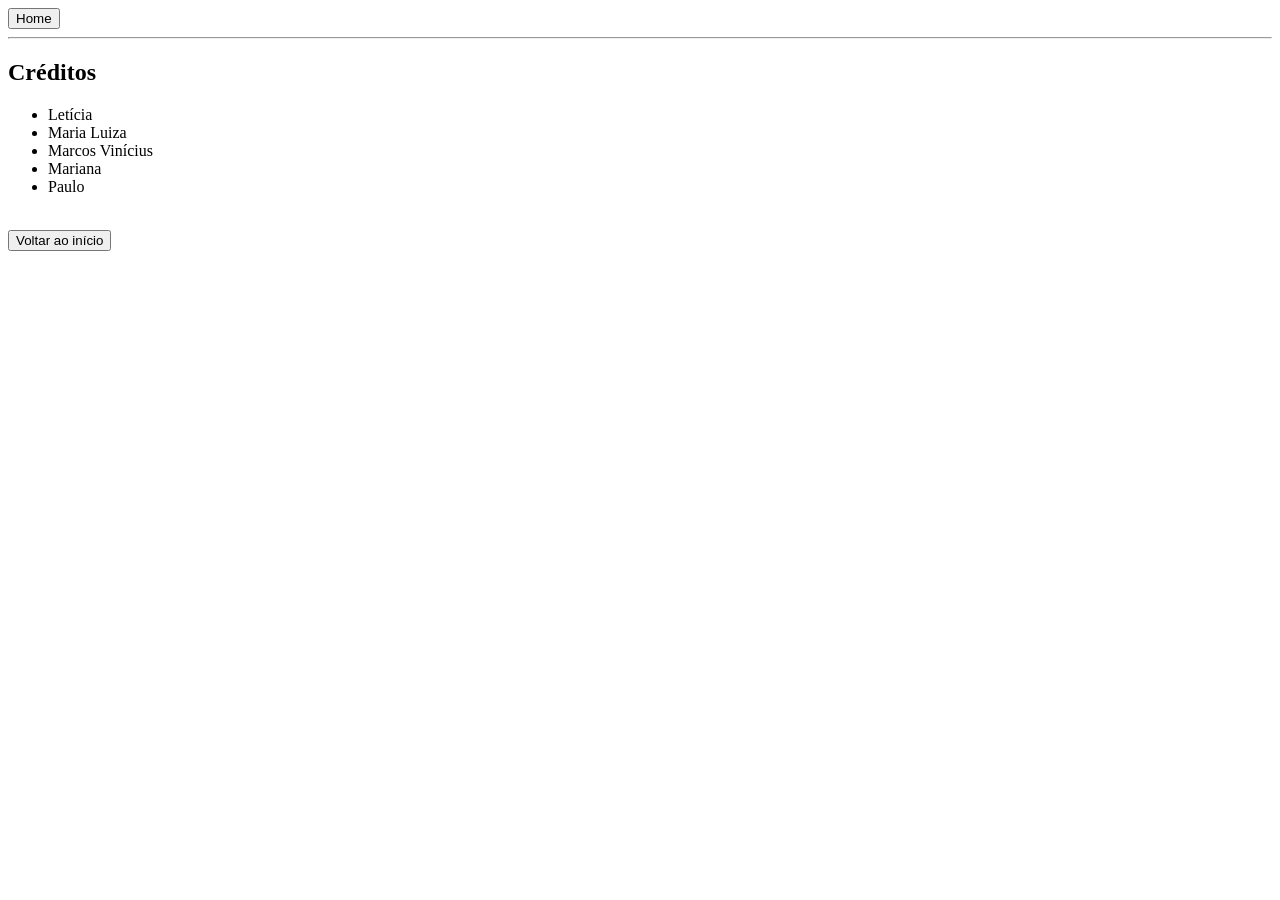
==== Quiz/html/creditos.html @ 0beb7e80 "Adiciona paginas html Adiciona paginas html" ====
<!DOCTYPE html>
<html lang="pt-br">
<head>
    <meta charset="UTF-8">
    <title>Créditos</title>
</head>
<body>

    <div>
        <a href="index.html">
            <button>Home</button>
        </a>

    </div>

    <hr>
    <h2>Créditos</h2>

    <ul>
        <li>Letícia</li>
        <li>Maria Luiza</li>
        <li>Marcos Vinícius</li>
        <li>Mariana</li>
        <li>Paulo</li>
    </ul>

    <br>

    <a href="index.html">
        <button>Voltar ao início</button>
    </a>

</body>
</html>
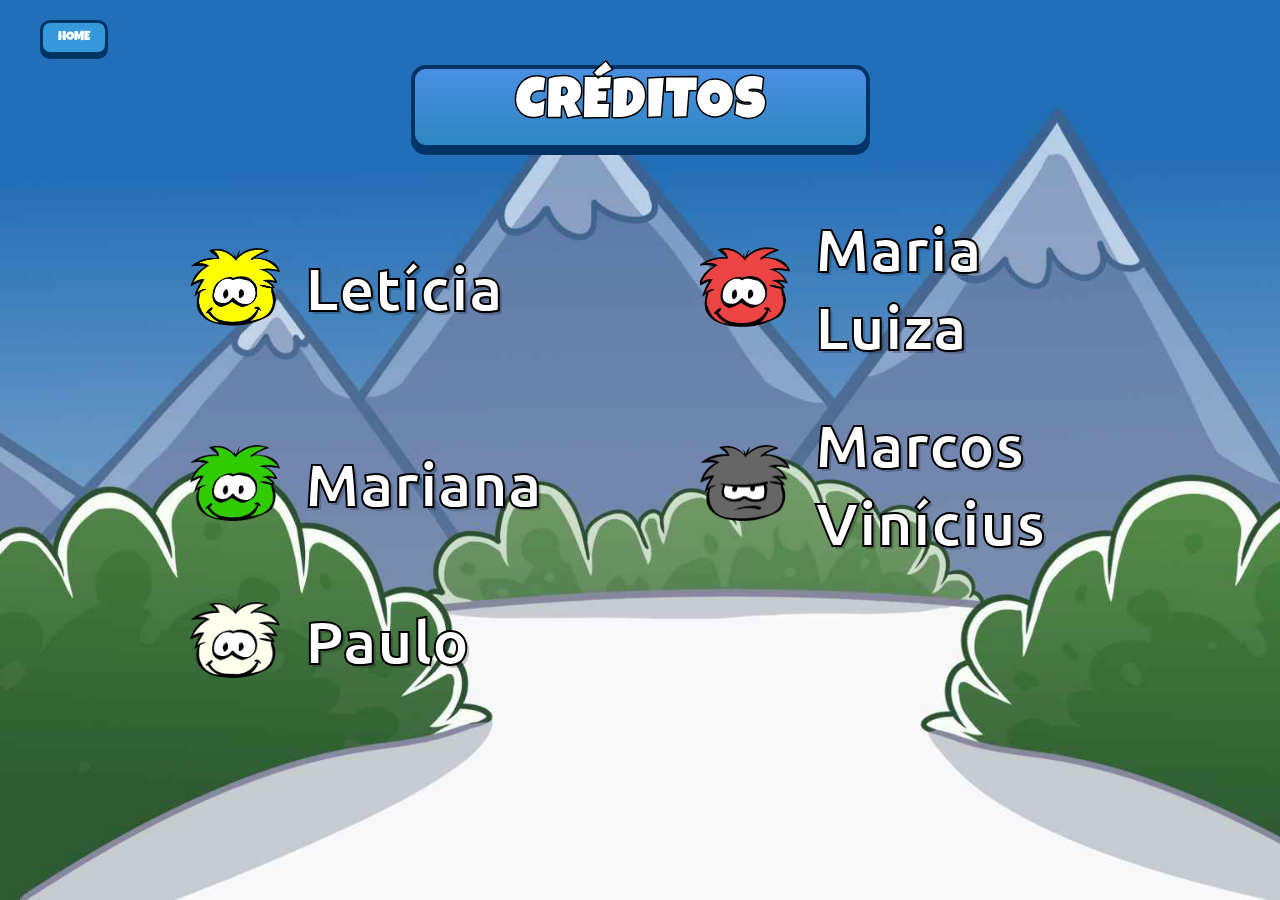
==== commit 742dbc70: "Estilização das páginas (CSS)." ====
--- a/Quiz/html/creditos.html
+++ b/Quiz/html/creditos.html
@@ -1,34 +1,46 @@
 <!DOCTYPE html>
 <html lang="pt-br">
+
 <head>
     <meta charset="UTF-8">
     <title>Créditos</title>
+    <link rel="stylesheet" href="../css/style-creditos.css">
 </head>
+
 <body>
 
-    <div>
+    <header>
         <a href="index.html">
-            <button>Home</button>
+            <button id="btn-home">Home</button>
         </a>
+    </header>
 
+    <div class="banner-titulo">
+        <h2>Créditos</h2>
     </div>
 
-    <hr>
-    <h2>Créditos</h2>
+    <main class="grid-creditos">
+        <div class="membro-equipe">
+            <img src="../css/img/leticia-puffle.png" alt="Puffle Amarelo">
+            <span>Letícia</span>
+        </div>
+        <div class="membro-equipe">
+            <img src="../css/img/malu-puffle.png" alt="Puffle Amarelo">
+            <span>Maria Luiza</span>
+        </div>
+        <div class="membro-equipe">
+            <img src="../css/img/mariana-puffle.png" alt="Puffle Amarelo">
+            <span>Mariana</span>
+        </div>
+        <div class="membro-equipe">
+            <img src="../css/img/marcos-puffle.png" alt="Puffle Amarelo">
+            <span>Marcos Vinícius</span>
+        </div>
+        <div class="membro-equipe">
+            <img src="../css/img/paulo-puffle.png" alt="Puffle Amarelo">
+            <span>Paulo</span>
+        </div>
+    </main>
+</body>
 
-    <ul>
-        <li>Letícia</li>
-        <li>Maria Luiza</li>
-        <li>Marcos Vinícius</li>
-        <li>Mariana</li>
-        <li>Paulo</li>
-    </ul>
-
-    <br>
-
-    <a href="index.html">
-        <button>Voltar ao início</button>
-    </a>
-
-</body>
 </html>
--- a/Quiz/css/style-creditos.css
+++ b/Quiz/css/style-creditos.css
@@ -0,0 +1,87 @@
+@import url('https://fonts.googleapis.com/css2?family=Luckiest+Guy&family=Ubuntu:wght@700&display=swap');
+
+body {
+    margin: 0;
+    padding: 0;
+    display: flex;
+    flex-direction: column;
+    align-items: center;
+    min-height: 100vh;
+    font-family: 'Ubuntu', sans-serif;
+    background-image: url('img/fundo.png'); 
+    background-size: cover;
+    background-position: center;
+    overflow: hidden;
+}
+
+header {
+    width: 100%;
+    padding: 20px 40px;
+    box-sizing: border-box; 
+}
+
+#btn-home {
+    background: #3498db;
+    border: 3px solid #003366;
+    border-radius: 10px;
+    color: white;
+    font-family: 'Luckiest Guy', cursive;
+    padding: 8px 15px;
+    cursor: pointer;
+    box-shadow: 0 4px 0 #003366;
+    text-transform: uppercase;
+}
+
+#btn-home:active {
+    transform: translateY(2px);
+    box-shadow: 0 2px 0 #003366;
+}
+
+.banner-titulo {
+    background: linear-gradient(to bottom, #4a90e2, #2e86c1);
+    border: 4px solid #003366;
+    border-radius: 15px;
+    padding: 10px 100px;
+    margin-top: -10px;
+    box-shadow: 0 6px 0 #003366;
+}
+
+.banner-titulo h2 {
+    color: white;
+    font-family: 'Luckiest Guy', cursive;
+    font-size: 3.5rem;
+    margin: 0;
+    -webkit-text-stroke: 1.5px #000;
+    letter-spacing: 2px;
+    text-transform: uppercase;
+}
+
+.grid-creditos {
+    display: grid;
+    grid-template-columns: 1fr 1fr;
+    gap: 40px 120px;
+    margin-top: 60px;
+    width: 80%;
+    max-width: 900px;
+}
+
+.membro-equipe {
+    display: flex;
+    align-items: center;
+    gap: 25px;
+}
+
+.membro-equipe img {
+    width: 90px;
+    height: auto;
+}
+
+.membro-equipe span {
+    color: white;
+    font-size: 3.8rem;
+    font-weight: bold;
+    -webkit-text-stroke: 2px #000;
+    text-shadow: 3px 3px 0px rgba(0,0,0,0.2);
+}
+
+hr { display: none; }
